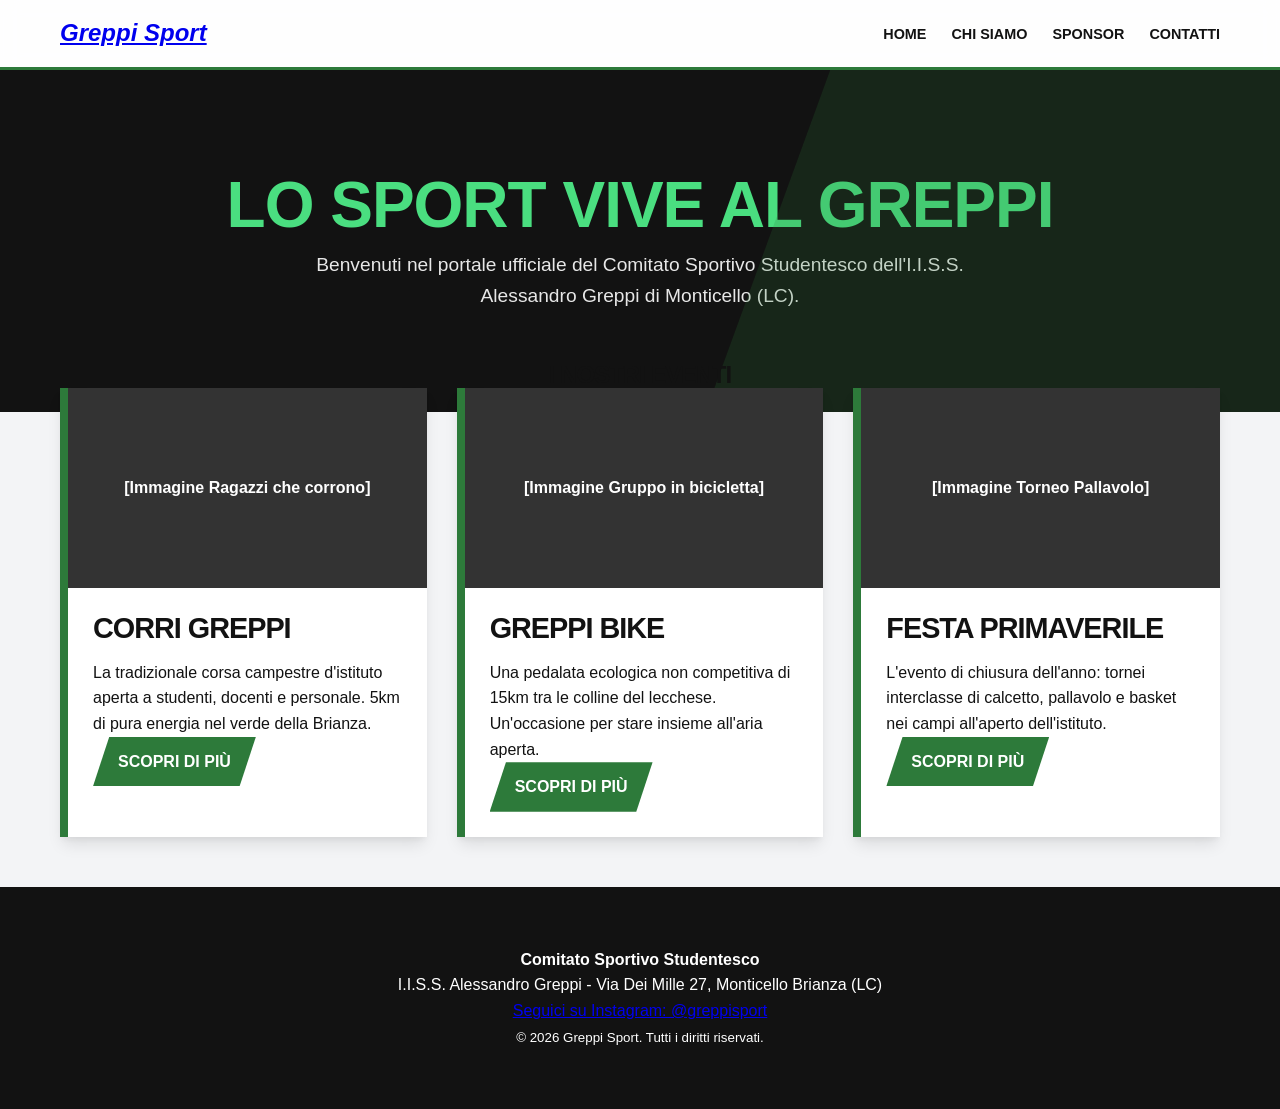
==== index.html @ d5aee399 "prima commit di allineamento" ====
<!DOCTYPE html>
<html lang="it">
<head>
    <meta charset="UTF-8">
    <meta name="viewport" content="width=device-width, initial-scale=1.0">
    <meta name="description" content="Comitato Sportivo Studentesco dell'I.I.S.S. Alessandro Greppi. Eventi sportivi: Corri Greppi, Greppi Bike, Festa Primaverile. Corsa, maratona, Villa Greppi.">
    <title>Greppi Sport | I.I.S.S. Alessandro Greppi</title>
    <link rel="stylesheet" href="css/style.css">
</head>
<body>

    <header class="main-header">
        <nav class="navbar">
            <div class="logo"><a href="index.html">Greppi Sport</a></div>
            <button class="menu-toggle" id="menuToggle">☰</button>
            <ul class="nav-links" id="navLinks">
                <li><a href="index.html">Home</a></li>
                <li><a href="chi-siamo.html">Chi Siamo</a></li>
                <li><a href="sponsor.html">Sponsor</a></li>
                <li><a href="contatti.html">Contatti</a></li>
            </ul>
        </nav>
    </header>

    <section class="hero">
        <h1>Lo sport vive al Greppi</h1>
        <p>Benvenuti nel portale ufficiale del Comitato Sportivo Studentesco dell'I.I.S.S. Alessandro Greppi di Monticello (LC).</p>
    </section>

    <main class="container">
        <h2 style="text-align: center;">I Nostri Eventi</h2>
        <div class="events-grid">
            <div class="card">
                <div class="card-img">[Immagine Ragazzi che corrono]</div>
                <div class="card-content">
                    <h3>Corri Greppi</h3>
                    <p>La tradizionale corsa campestre d'istituto aperta a studenti, docenti e personale. 5km di pura energia nel verde della Brianza.</p>
                    <a href="corri-greppi/index.html" class="btn">Scopri di più</a>
                </div>
            </div>
            
            <div class="card">
                <div class="card-img">[Immagine Gruppo in bicicletta]</div>
                <div class="card-content">
                    <h3>Greppi Bike</h3>
                    <p>Una pedalata ecologica non competitiva di 15km tra le colline del lecchese. Un'occasione per stare insieme all'aria aperta.</p>
                    <a href="greppi-bike/index.html" class="btn">Scopri di più</a>
                </div>
            </div>

            <div class="card">
                <div class="card-img">[Immagine Torneo Pallavolo]</div>
                <div class="card-content">
                    <h3>Festa Primaverile</h3>
                    <p>L'evento di chiusura dell'anno: tornei interclasse di calcetto, pallavolo e basket nei campi all'aperto dell'istituto.</p>
                    <a href="festa-primaverile/index.html" class="btn">Scopri di più</a>
                </div>
            </div>
        </div>
    </main>

    <footer>
        <p><strong>Comitato Sportivo Studentesco</strong></p>
        <p>I.I.S.S. Alessandro Greppi - Via Dei Mille 27, Monticello Brianza (LC)</p>
        <p><a href="https://instagram.com/greppisport" target="_blank">Seguici su Instagram: @greppisport</a></p>
        <p><small>&copy; 2026 Greppi Sport. Tutti i diritti riservati.</small></p>
    </footer>

    <script src="js/main.js"></script>
</body>
</html>
---- css/style.css ----
/* css/style.css */
:root {
  --primary: #2d7a3a; /* Verde Greppi */
  --primary-bright: #4ade80; /* Verde brillante per accenti */
  --accent: #facc15; /* Giallo per contrasto (richiama i pettorali/trofei) */
  --dark: #121212;
  --light: #ffffff;
  --gray-100: #f3f4f6;
  --gray-800: #1f2937;
  --bg-light: #f3f4f6;
  --font-main: 'Segoe UI', Roboto, Helvetica, Arial, sans-serif;
  --shadow: 0 10px 15px -3px rgba(0, 0, 0, 0.1), 0 4px 6px -2px rgba(0, 0, 0, 0.05);
}

/* Reset e Base */
* { margin: 0; padding: 0; box-sizing: border-box; }

html { 
  scroll-behavior: smooth; 
  scroll-padding-top: 100px; 
}

body {
  font-family: var(--font-main);
  background-color: var(--gray-100);
  color: var(--dark);
  line-height: 1.6;
  overflow-x: hidden;
}

/* Tipografia Sportiva */
h1, h2, h3 {
  text-transform: uppercase;
  font-weight: 800;
  letter-spacing: -1px;
  line-height: 1.1;
}

/* Header Glassmorphism */
.main-header {
  background: rgba(255, 255, 255, 0.9);
  backdrop-filter: blur(10px);
  border-bottom: 3px solid var(--primary);
  position: sticky;
  top: 0;
  z-index: 1000;
  height: 70px;
}

.navbar {
  display: flex;
  justify-content: space-between;
  align-items: center;
  max-width: 1200px;
  height: 100%;
  margin: 0 auto;
  padding: 0 20px;
}

.logo {
  font-size: 1.5rem;
  color: var(--primary);
  font-weight: 900;
  font-style: italic;
}

.nav-links {
  display: flex;
  gap: 25px;
  list-style: none;
}

.nav-links a {
  text-decoration: none;
  color: var(--dark);
  font-weight: 700;
  font-size: 0.9rem;
  text-transform: uppercase;
  transition: color 0.3s;
}

.nav-links a:hover { color: var(--primary); }

/* Hero Section "Aggressiva" */
.hero {
  background: var(--dark);
  color: var(--light);
  padding: 100px 20px;
  text-align: center;
  position: relative;
  overflow: hidden;
}

/* Effetto striscia diagonale sullo sfondo */
.hero::after {
  content: "";
  position: absolute;
  top: 0; right: -10%;
  width: 50%; height: 100%;
  background: var(--primary);
  transform: skewX(-20deg);
  z-index: 1;
  opacity: 0.2;
}

.hero .content {
  position: relative;
  z-index: 2;
}

.hero h1 {
  font-size: 4rem;
  margin-bottom: 10px;
  color: var(--primary-bright);
}

.hero p {
  font-size: 1.2rem;
  max-width: 700px;
  margin: 0 auto;
  font-weight: 300;
  opacity: 0.9;
}

/* Event Cards - Stile "Flyer" */
.container {
  max-width: 1200px;
  margin: -50px auto 50px; /* Sovrappone leggermente alla hero */
  padding: 0 20px;
  position: relative;
  z-index: 10;
}

.events-grid {
  display: grid;
  grid-template-columns: repeat(auto-fit, minmax(320px, 1fr));
  gap: 30px;
}

.card {
  background: var(--light);
  border-radius: 0; /* Angoli squadrati per un look più tecnico */
  border-left: 8px solid var(--primary);
  box-shadow: var(--shadow);
  transition: transform 0.3s, box-shadow 0.3s;
  display: flex;
  flex-direction: column;
}

.card:hover {
  transform: translateY(-10px) rotate(1deg);
  box-shadow: 20px 20px 0px var(--accent);
}

.card-img {
  height: 200px;
  background: #333;
  color: white;
  display: flex;
  align-items: center;
  justify-content: center;
  font-weight: 800;
  background-size: cover;
  background-position: center;
}

.card-content { padding: 25px; }

.card-content h3 {
  font-size: 1.8rem;
  margin-bottom: 15px;
}

/* Pulsanti "Street" */
.btn {
  display: inline-block;
  padding: 12px 25px;
  background: var(--primary);
  color: white;
  text-decoration: none;
  font-weight: 800;
  text-transform: uppercase;
  border: none;
  cursor: pointer;
  transition: 0.2s;
  clip-path: polygon(10% 0, 100% 0, 90% 100%, 0% 100%); /* Forma a trapezio sportivo */
}

.btn:hover {
  background: var(--dark);
  transform: scale(1.05);
}

/* Navbar Evento (Secondaria) */
.event-nav {
  background: var(--dark);
  padding: 15px 0;
  position: sticky;
  top: 70px;
  z-index: 999;
}

.event-nav ul {
  display: flex;
  justify-content: center;
  list-style: none;
  gap: 20px;
  flex-wrap: wrap;
}

.event-nav a {
  color: var(--light);
  text-transform: uppercase;
  font-size: 0.8rem;
  font-weight: 700;
  text-decoration: none;
  padding: 5px 10px;
}

.event-nav a:hover {
  background: var(--primary);
}

/* Sezioni Interne Evento */
.event-section {
  padding: 80px 20px;
  max-width: 900px;
  margin: 0 auto;
}

.event-section h2 {
  font-size: 2.5rem;
  margin-bottom: 30px;
  position: relative;
}

.event-section h2::before {
  content: "";
  position: absolute;
  bottom: -10px;
  left: 0;
  width: 60px;
  height: 6px;
  background: var(--accent);
}

/* Form e Input */
.form-group { margin-bottom: 20px; }
.form-control {
  width: 100%;
  padding: 15px;
  border: 2px solid var(--gray-100);
  background: var(--gray-100);
  font-weight: 600;
}

.form-control:focus {
  outline: none;
  border-color: var(--primary);
  background: white;
}

/* Hamburger Menu - Hidden by default (desktop) */
.menu-toggle { 
  display: none; 
}

/* Sponsor Styles */
.sponsor-tier {
  margin-bottom: 4rem;
  text-align: center;
}

.sponsor-tier h2 {
  border-bottom: 2px solid var(--primary);
  display: inline-block;
  padding-bottom: 5px;
  margin-bottom: 2rem;
  text-transform: uppercase;
  letter-spacing: 1px;
}

.logo-grid {
  display: grid;
  grid-template-columns: repeat(auto-fit, minmax(200px, 1fr));
  gap: 2rem;
  align-items: center;
}

.logo-box {
  background: white;
  padding: 2rem;
  border-radius: 8px;
  border: 1px solid #eee;
  display: flex;
  flex-direction: column;
  align-items: center;
  justify-content: center;
  min-height: 150px;
  transition: box-shadow 0.3s ease;
}

.logo-box:hover {
  box-shadow: 0 5px 15px rgba(0,0,0,0.1);
}

.logo-placeholder {
  width: 100%;
  height: 80px;
  background: #f0f0f0;
  display: flex;
  align-items: center;
  justify-content: center;
  color: #999;
  font-size: 0.9rem;
  font-weight: bold;
  border-radius: 4px;
  margin-bottom: 10px;
}

.cta-sponsor {
  background-color: var(--primary);
  color: white;
  padding: 3rem 1rem;
  border-radius: 12px;
  text-align: center;
  margin-top: 2rem;
}

.cta-sponsor h3 { 
  color: white; 
}

/* Footer */
footer {
  background: var(--dark);
  color: white;
  padding: 60px 20px;
  text-align: center;
}

/* Responsive Mobile */
@media (max-width: 768px) {
  .hero h1 { font-size: 2.5rem; }
  .container { margin-top: 20px; }
  .menu-toggle { display: block; font-size: 2rem; color: var(--primary); background: none; border: none; }
  .nav-links {
    display: none;
    position: absolute;
    top: 70px; left: 0; width: 100%;
    background: white; flex-direction: column; padding: 20px;
  }
  .nav-links.active { display: flex; }
}
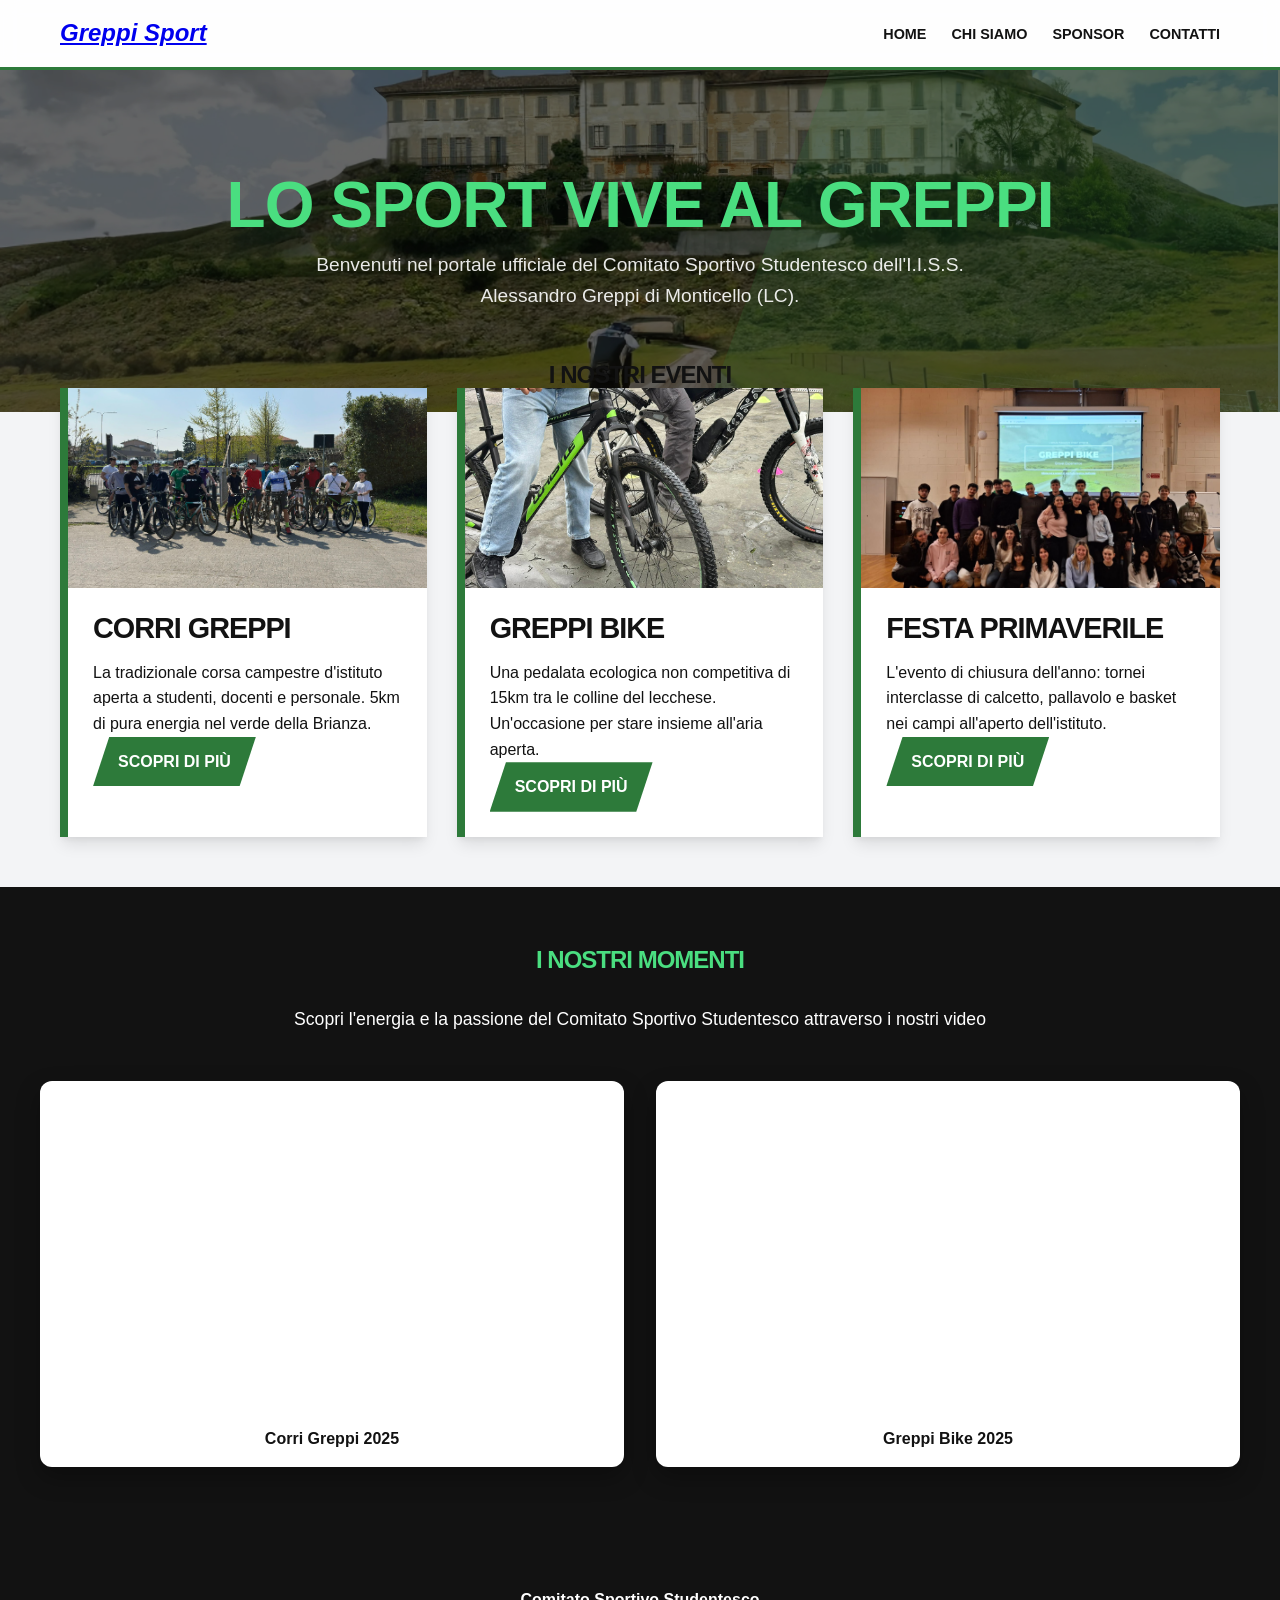
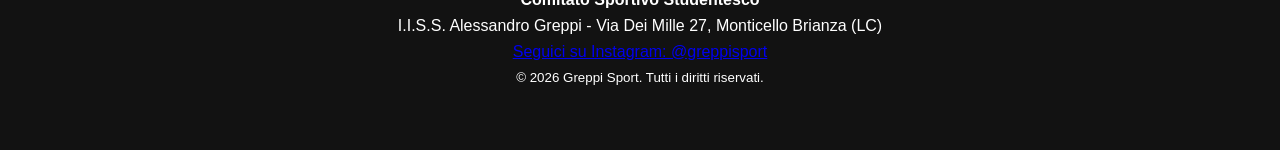
==== commit d641df6b: "correzzione bug e aggiunta contenuti multimediali ricavati dal vecchio sito web" ====
--- a/index.html
+++ b/index.html
@@ -22,16 +22,19 @@
         </nav>
     </header>
 
-    <section class="hero">
-        <h1>Lo sport vive al Greppi</h1>
-        <p>Benvenuti nel portale ufficiale del Comitato Sportivo Studentesco dell'I.I.S.S. Alessandro Greppi di Monticello (LC).</p>
+    <section class="hero" style="background-image: url('img/fotovillahome.png'); background-size: cover; background-position: center;">
+        <div class="hero-overlay" style="position: absolute; top: 0; left: 0; right: 0; bottom: 0; background: rgba(0,0,0,0.6);"></div>
+        <div style="position: relative; z-index: 2;">
+            <h1>Lo sport vive al Greppi</h1>
+            <p>Benvenuti nel portale ufficiale del Comitato Sportivo Studentesco dell'I.I.S.S. Alessandro Greppi di Monticello (LC).</p>
+        </div>
     </section>
 
     <main class="container">
         <h2 style="text-align: center;">I Nostri Eventi</h2>
         <div class="events-grid">
             <div class="card">
-                <div class="card-img">[Immagine Ragazzi che corrono]</div>
+                <div class="card-img" style="background-image: url('img/fotoragazzi.png'); background-size: cover; background-position: center; color: transparent;">[Immagine Ragazzi che corrono]</div>
                 <div class="card-content">
                     <h3>Corri Greppi</h3>
                     <p>La tradizionale corsa campestre d'istituto aperta a studenti, docenti e personale. 5km di pura energia nel verde della Brianza.</p>
@@ -40,7 +43,7 @@
             </div>
             
             <div class="card">
-                <div class="card-img">[Immagine Gruppo in bicicletta]</div>
+                <div class="card-img" style="background-image: url('img/imgbici1'); background-size: cover; background-position: center; color: transparent;">[Immagine Gruppo in bicicletta]</div>
                 <div class="card-content">
                     <h3>Greppi Bike</h3>
                     <p>Una pedalata ecologica non competitiva di 15km tra le colline del lecchese. Un'occasione per stare insieme all'aria aperta.</p>
@@ -49,7 +52,7 @@
             </div>
 
             <div class="card">
-                <div class="card-img">[Immagine Torneo Pallavolo]</div>
+                <div class="card-img" style="background-image: url('img/grupporagazzicomitato.jpg'); background-size: cover; background-position: center; color: transparent;">[Immagine Torneo Pallavolo]</div>
                 <div class="card-content">
                     <h3>Festa Primaverile</h3>
                     <p>L'evento di chiusura dell'anno: tornei interclasse di calcetto, pallavolo e basket nei campi all'aperto dell'istituto.</p>
@@ -58,6 +61,37 @@
             </div>
         </div>
     </main>
+
+    <section style="background: var(--dark); color: white; padding: 60px 20px; text-align: center;">
+        <h2 style="color: var(--primary-bright); margin-bottom: 2rem;">I Nostri Momenti</h2>
+        <p style="margin-bottom: 3rem; font-size: 1.1rem;">Scopri l'energia e la passione del Comitato Sportivo Studentesco attraverso i nostri video</p>
+        
+        <div style="display: grid; grid-template-columns: repeat(auto-fit, minmax(400px, 1fr)); gap: 2rem; max-width: 1200px; margin: 0 auto;">
+            <div style="background: white; border-radius: 12px; overflow: hidden; box-shadow: 0 10px 25px rgba(0,0,0,0.3);">
+                <div style="position: relative; padding-bottom: 56.25%; height: 0;">
+                    <iframe src="https://www.youtube.com/embed/0tg53-FqKUw" 
+                            style="position: absolute; top: 0; left: 0; width: 100%; height: 100%; border: none;" 
+                            allowfullscreen>
+                    </iframe>
+                </div>
+                <div style="padding: 1rem;">
+                    <h4 style="color: var(--dark); margin: 0;">Corri Greppi 2025</h4>
+                </div>
+            </div>
+            
+            <div style="background: white; border-radius: 12px; overflow: hidden; box-shadow: 0 10px 25px rgba(0,0,0,0.3);">
+                <div style="position: relative; padding-bottom: 56.25%; height: 0;">
+                    <iframe src="https://www.youtube.com/embed/YhmUD1YrfaY" 
+                            style="position: absolute; top: 0; left: 0; width: 100%; height: 100%; border: none;" 
+                            allowfullscreen>
+                    </iframe>
+                </div>
+                <div style="padding: 1rem;">
+                    <h4 style="color: var(--dark); margin: 0;">Greppi Bike 2025</h4>
+                </div>
+            </div>
+        </div>
+    </section>
 
     <footer>
         <p><strong>Comitato Sportivo Studentesco</strong></p>
--- a/css/style.css
+++ b/css/style.css
@@ -329,6 +329,19 @@
 
 .cta-sponsor h3 { 
   color: white; 
+}
+
+/* Contact & About Grid Responsive */
+.contact-grid,
+.about-grid {
+  grid-template-columns: 1fr 1fr;
+}
+
+@media (max-width: 768px) {
+  .contact-grid,
+  .about-grid {
+    grid-template-columns: 1fr;
+  }
 }
 
 /* Footer */
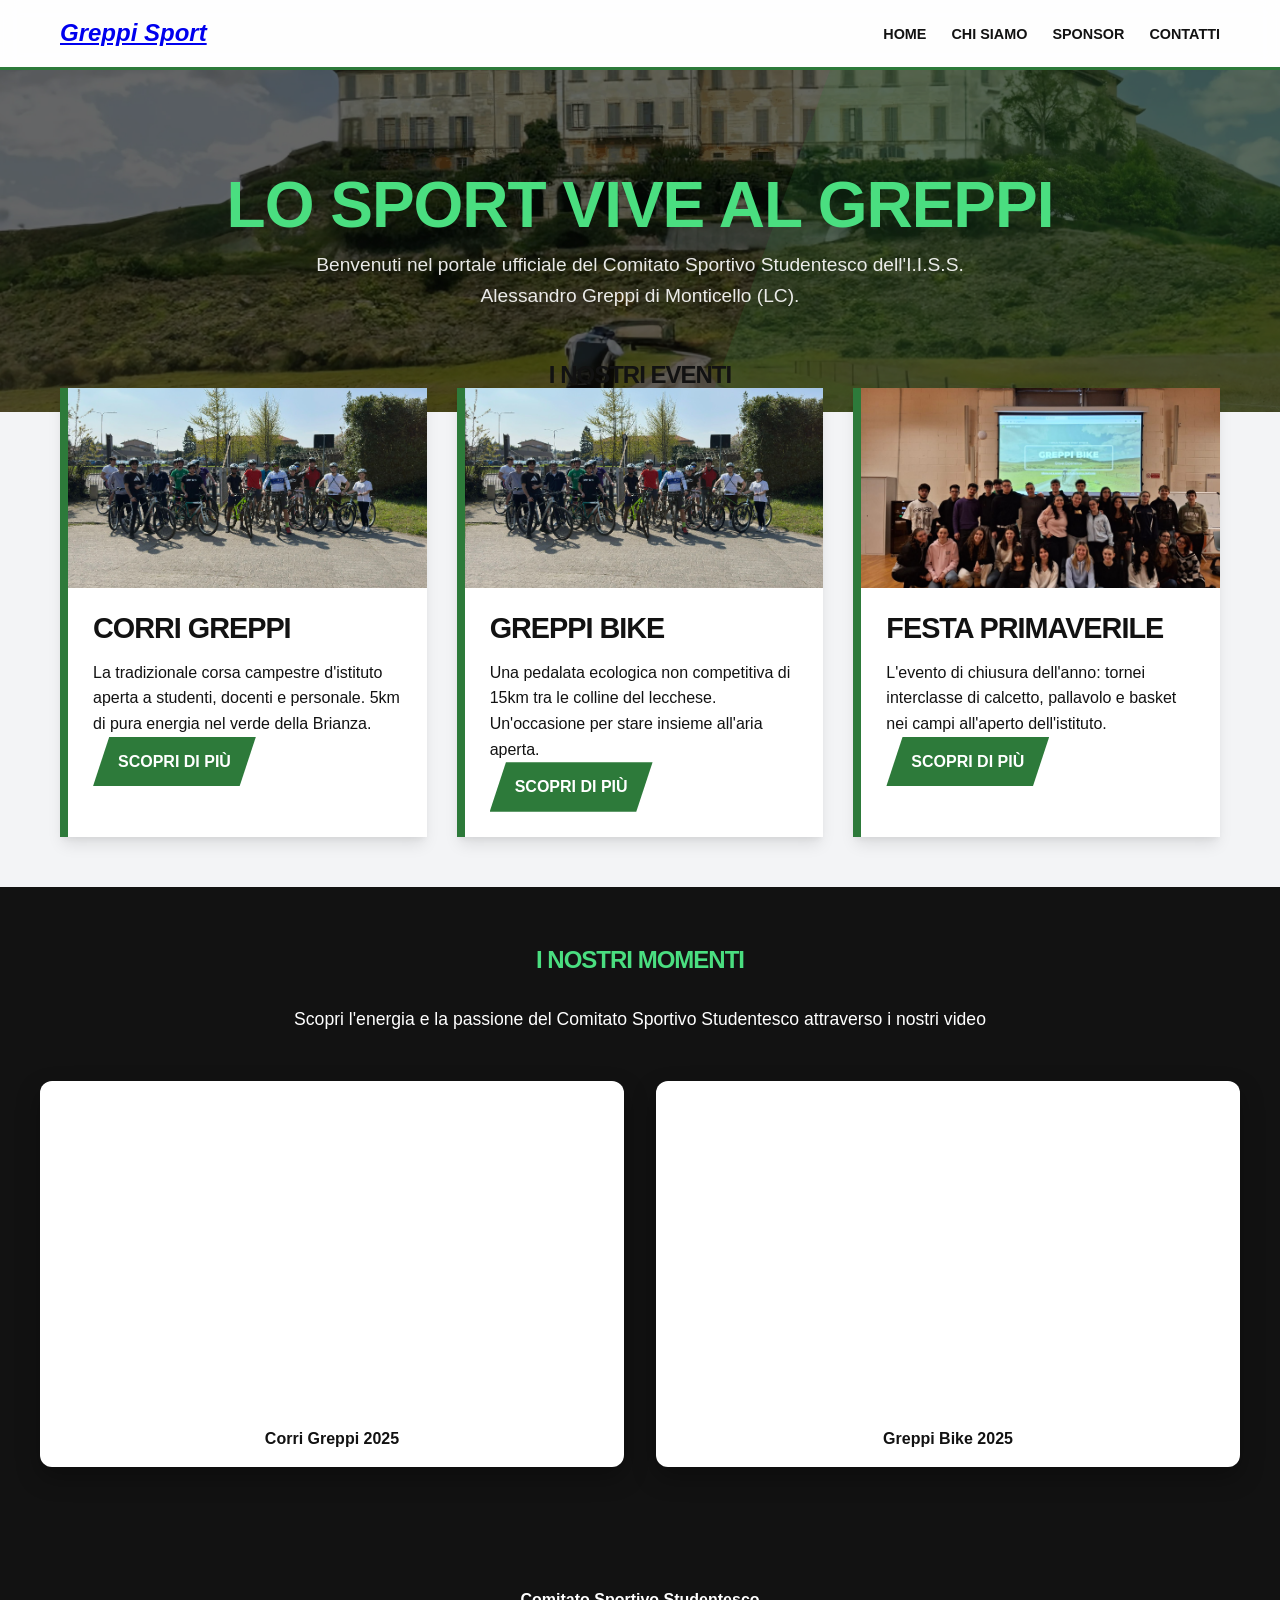
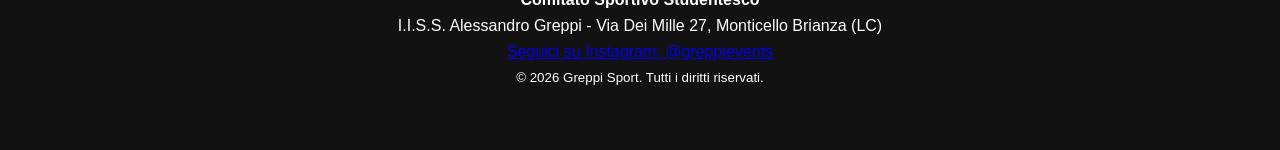
==== commit 3f4591bd: "modifica pagine iscrizioni e chi siamo" ====
--- a/index.html
+++ b/index.html
@@ -43,7 +43,7 @@
             </div>
             
             <div class="card">
-                <div class="card-img" style="background-image: url('img/imgbici1'); background-size: cover; background-position: center; color: transparent;">[Immagine Gruppo in bicicletta]</div>
+                <div class="card-img" style="background-image: url('img/fotoragazzi.png'); background-size: cover; background-position: center; color: transparent;">[Immagine Gruppo in bicicletta]</div>
                 <div class="card-content">
                     <h3>Greppi Bike</h3>
                     <p>Una pedalata ecologica non competitiva di 15km tra le colline del lecchese. Un'occasione per stare insieme all'aria aperta.</p>
@@ -96,7 +96,7 @@
     <footer>
         <p><strong>Comitato Sportivo Studentesco</strong></p>
         <p>I.I.S.S. Alessandro Greppi - Via Dei Mille 27, Monticello Brianza (LC)</p>
-        <p><a href="https://instagram.com/greppisport" target="_blank">Seguici su Instagram: @greppisport</a></p>
+        <p><a href="https://instagram.com/greppievents" target="_blank">Seguici su Instagram: @greppievents</a></p>
         <p><small>&copy; 2026 Greppi Sport. Tutti i diritti riservati.</small></p>
     </footer>
 
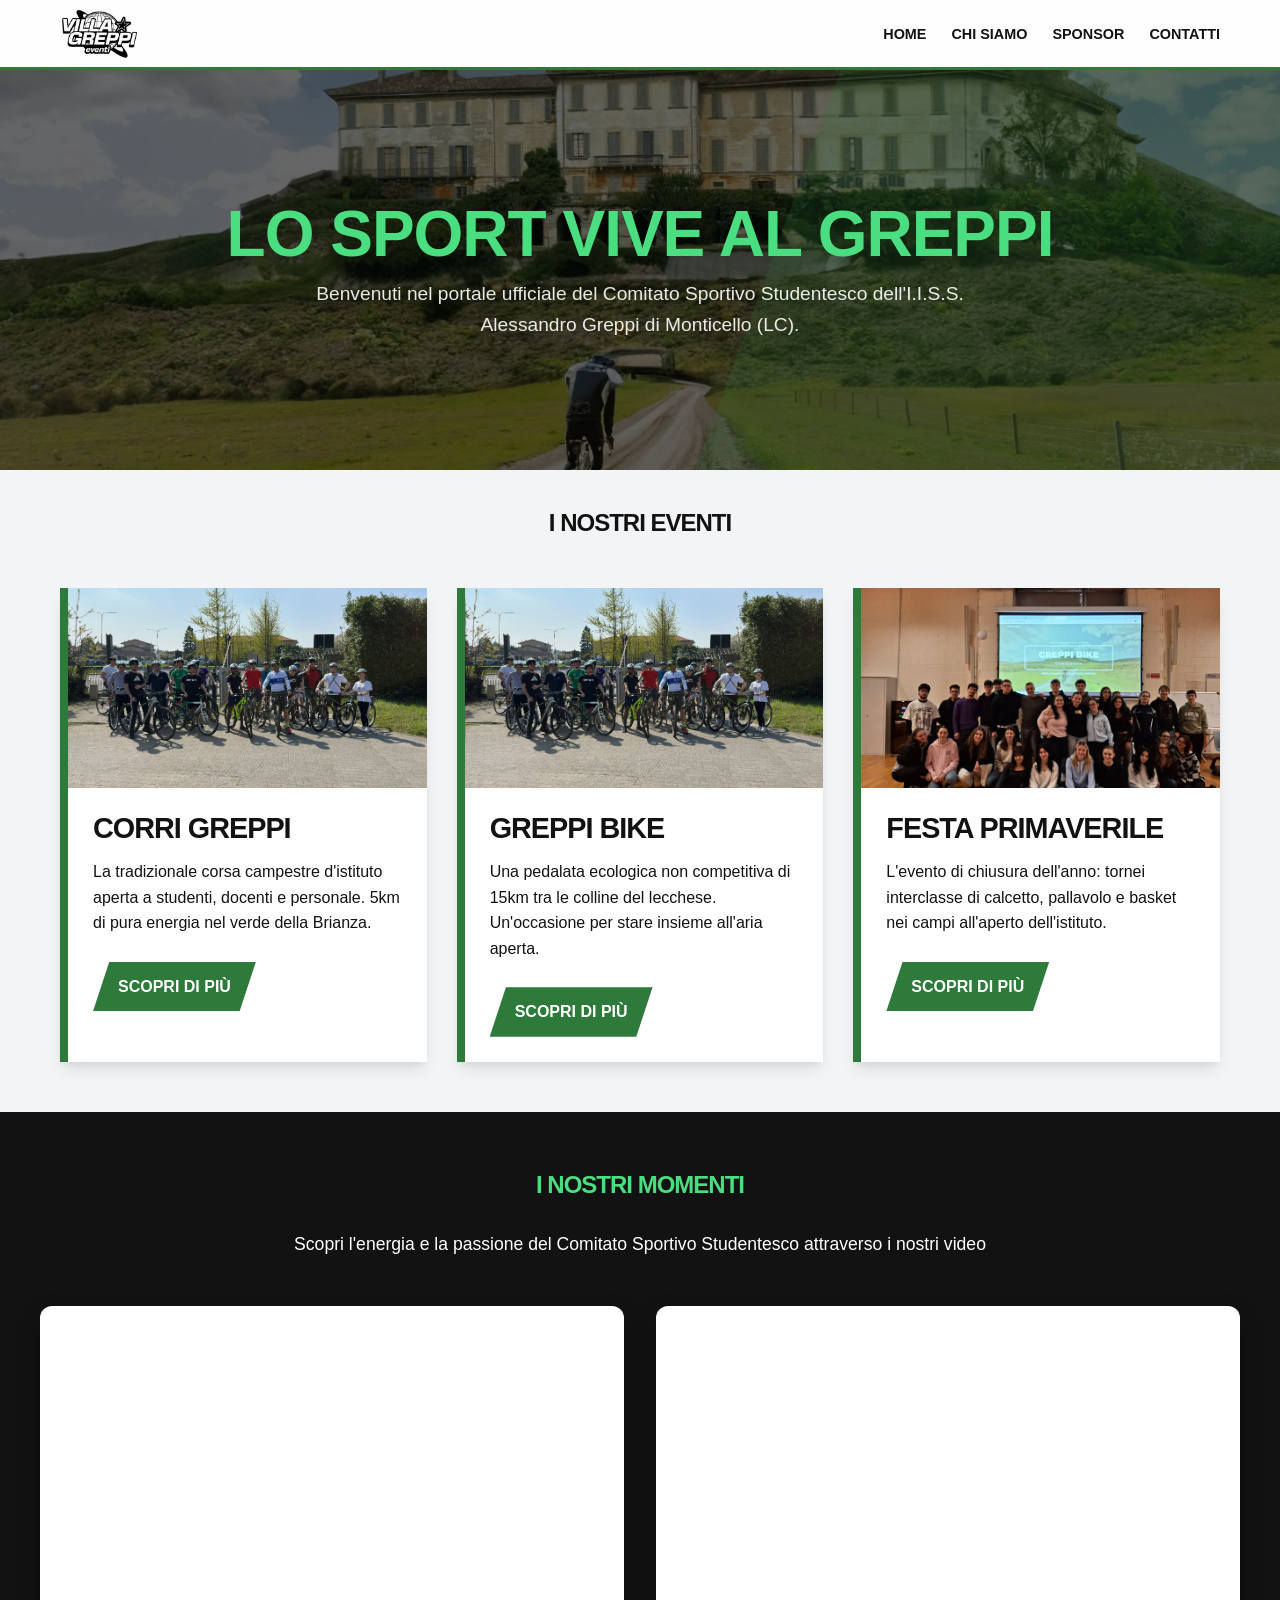
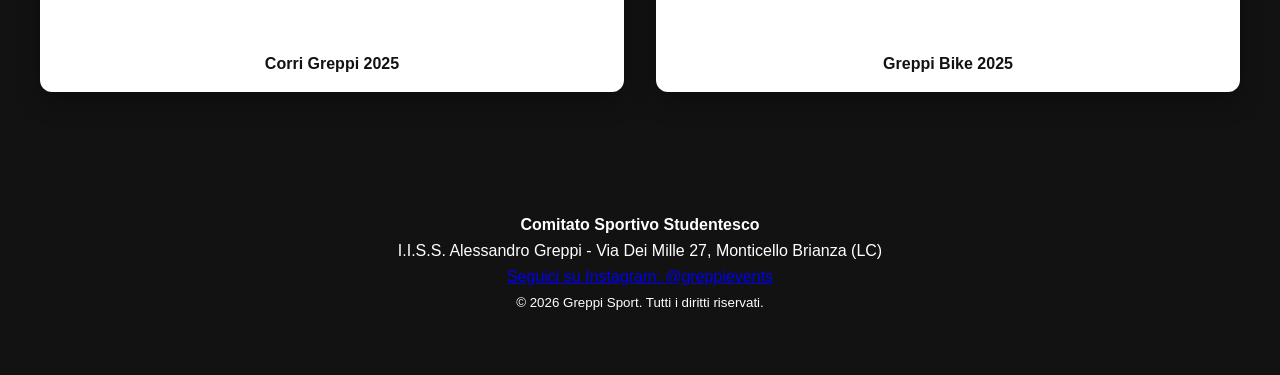
==== commit e2941f32: "implementato sitema di gestione del sito tramite dashboard, grazie AI che esisti" ====
--- a/index.html
+++ b/index.html
@@ -11,7 +11,7 @@
 
     <header class="main-header">
         <nav class="navbar">
-            <div class="logo"><a href="index.html">Greppi Sport</a></div>
+            <div class="logo"><a href="index.html"><img src="img/logo1.png" alt="Logo Greppi Sport"></a></div>
             <button class="menu-toggle" id="menuToggle">☰</button>
             <ul class="nav-links" id="navLinks">
                 <li><a href="index.html">Home</a></li>
@@ -32,12 +32,15 @@
 
     <main class="container">
         <h2 style="text-align: center;">I Nostri Eventi</h2>
+        <br>
+        <br>
         <div class="events-grid">
             <div class="card">
                 <div class="card-img" style="background-image: url('img/fotoragazzi.png'); background-size: cover; background-position: center; color: transparent;">[Immagine Ragazzi che corrono]</div>
                 <div class="card-content">
                     <h3>Corri Greppi</h3>
                     <p>La tradizionale corsa campestre d'istituto aperta a studenti, docenti e personale. 5km di pura energia nel verde della Brianza.</p>
+                    <br>
                     <a href="corri-greppi/index.html" class="btn">Scopri di più</a>
                 </div>
             </div>
@@ -47,6 +50,7 @@
                 <div class="card-content">
                     <h3>Greppi Bike</h3>
                     <p>Una pedalata ecologica non competitiva di 15km tra le colline del lecchese. Un'occasione per stare insieme all'aria aperta.</p>
+                    <br>
                     <a href="greppi-bike/index.html" class="btn">Scopri di più</a>
                 </div>
             </div>
@@ -56,6 +60,7 @@
                 <div class="card-content">
                     <h3>Festa Primaverile</h3>
                     <p>L'evento di chiusura dell'anno: tornei interclasse di calcetto, pallavolo e basket nei campi all'aperto dell'istituto.</p>
+                    <br>
                     <a href="festa-primaverile/index.html" class="btn">Scopri di più</a>
                 </div>
             </div>
@@ -66,10 +71,10 @@
         <h2 style="color: var(--primary-bright); margin-bottom: 2rem;">I Nostri Momenti</h2>
         <p style="margin-bottom: 3rem; font-size: 1.1rem;">Scopri l'energia e la passione del Comitato Sportivo Studentesco attraverso i nostri video</p>
         
-        <div style="display: grid; grid-template-columns: repeat(auto-fit, minmax(400px, 1fr)); gap: 2rem; max-width: 1200px; margin: 0 auto;">
+        <div class="video-grid" style="display: grid; grid-template-columns: repeat(auto-fit, minmax(400px, 1fr)); gap: 2rem; max-width: 1200px; margin: 0 auto;">
             <div style="background: white; border-radius: 12px; overflow: hidden; box-shadow: 0 10px 25px rgba(0,0,0,0.3);">
                 <div style="position: relative; padding-bottom: 56.25%; height: 0;">
-                    <iframe src="https://www.youtube.com/embed/0tg53-FqKUw" 
+                    <iframe src="https://www.youtube-nocookie.com/embed/0tg53-FqKUw" 
                             style="position: absolute; top: 0; left: 0; width: 100%; height: 100%; border: none;" 
                             allowfullscreen>
                     </iframe>
@@ -81,7 +86,7 @@
             
             <div style="background: white; border-radius: 12px; overflow: hidden; box-shadow: 0 10px 25px rgba(0,0,0,0.3);">
                 <div style="position: relative; padding-bottom: 56.25%; height: 0;">
-                    <iframe src="https://www.youtube.com/embed/YhmUD1YrfaY" 
+                    <iframe src="https://www.youtube-nocookie.com/embed/YhmUD1YrfaY" 
                             style="position: absolute; top: 0; left: 0; width: 100%; height: 100%; border: none;" 
                             allowfullscreen>
                     </iframe>
--- a/css/style.css
+++ b/css/style.css
@@ -62,6 +62,14 @@
   color: var(--primary);
   font-weight: 900;
   font-style: italic;
+  display: flex;
+  align-items: center;
+}
+
+.logo img {
+  height: 50px;
+  width: auto;
+  vertical-align: middle;
 }
 
 .nav-links {
@@ -89,6 +97,11 @@
   text-align: center;
   position: relative;
   overflow: hidden;
+  min-height: 400px; /* Altezza minima uniforme per tutte le Hero */
+  display: flex;
+  flex-direction: column;
+  justify-content: center;
+  align-items: center;
 }
 
 /* Effetto striscia diagonale sullo sfondo */
@@ -125,10 +138,11 @@
 /* Event Cards - Stile "Flyer" */
 .container {
   max-width: 1200px;
-  margin: -50px auto 50px; /* Sovrappone leggermente alla hero */
+  margin: 40px auto 50px; /* Distacco di 40px dalla hero per leggibilità */
   padding: 0 20px;
   position: relative;
   z-index: 10;
+  scroll-margin-top: 80px; /* Evita che l'header copra il contenuto allo scroll */
 }
 
 .events-grid {
@@ -228,6 +242,37 @@
   margin: 0 auto;
 }
 
+.event-section p {
+  margin-bottom: 0.8rem; /* Riduce lo spazio tra paragrafi per maggiore leggibilità */
+}
+
+/* Stile per le immagini nelle pagine evento */
+.event-image {
+  width: 100%;
+  max-width: 600px;
+  height: auto;
+  border-radius: 8px;
+  box-shadow: 0 4px 8px rgba(0,0,0,0.1);
+  margin: 1rem auto;
+  display: block;
+}
+
+/* Stile per placeholder grigio */
+.image-placeholder {
+  width: 100%;
+  max-width: 600px;
+  height: 200px;
+  background-color: #e0e0e0;
+  border-radius: 8px;
+  box-shadow: 0 4px 8px rgba(0,0,0,0.1);
+  margin: 1rem auto;
+  display: flex;
+  align-items: center;
+  justify-content: center;
+  color: #666;
+  font-style: italic;
+}
+
 .event-section h2 {
   font-size: 2.5rem;
   margin-bottom: 30px;
@@ -342,6 +387,9 @@
   .about-grid {
     grid-template-columns: 1fr;
   }
+  .video-grid {
+    grid-template-columns: 1fr !important;
+  }
 }
 
 /* Footer */
@@ -353,6 +401,124 @@
 }
 
 /* Responsive Mobile */
+/* Sezione Iscrizioni - Stile Card Orizzontale (simile alla home ma meno esuberante) */
+.signup-section {
+  background: var(--light);
+  border-left: 8px solid var(--primary);
+  box-shadow: var(--shadow);
+  padding: 25px;
+  margin-top: 20px;
+  display: flex;
+  align-items: center;
+  justify-content: space-between;
+  flex-wrap: wrap;
+  gap: 1rem;
+  transition: transform 0.3s, box-shadow 0.3s;
+}
+
+.signup-section:hover {
+  transform: translateY(-3px); /* Riduzione traslazione (da -10px a -3px) */
+  box-shadow: 0 10px 20px rgba(0,0,0,0.1);
+}
+
+.signup-section h3 {
+  color: var(--dark);
+  margin: 0;
+  flex: 1;
+  min-width: 200px;
+}
+
+.signup-section .btn-container {
+  display: flex;
+  gap: 1rem;
+}
+
+/* Sezione Statistiche per Chi Siamo */
+.stats-grid {
+  display: grid;
+  grid-template-columns: repeat(auto-fit, minmax(200px, 1fr));
+  gap: 20px;
+  margin: 2rem 0;
+  text-align: center;
+}
+
+.stat-card {
+  background: var(--dark);
+  color: white;
+  padding: 2rem;
+  border-radius: 8px;
+  box-shadow: var(--shadow);
+}
+
+.stat-number {
+  font-size: 3rem;
+  font-weight: 800;
+  color: var(--primary-bright);
+}
+
+.stat-desc {
+  font-size: 1rem;
+  margin-top: 0.5rem;
+  color: var(--light);
+}
+
+/* Griglia eventi semplice per Chi Siamo */
+.events-simple-grid {
+  display: grid;
+  grid-template-columns: repeat(auto-fit, minmax(250px, 1fr));
+  gap: 20px;
+  margin-top: 2rem;
+}
+
+.simple-card {
+  background: white;
+  border-radius: 8px;
+  overflow: hidden;
+  box-shadow: var(--shadow);
+  text-align: center;
+  transition: transform 0.3s, box-shadow 0.3s;
+}
+
+.simple-card:hover {
+  transform: translateY(-5px);
+  box-shadow: 0 15px 30px rgba(0,0,0,0.15);
+}
+
+.simple-card img {
+  width: 100%;
+  height: 150px;
+  object-fit: cover;
+}
+
+.simple-card h4 {
+  color: var(--primary);
+  margin: 1rem 0 0.5rem;
+  font-size: 1.3rem;
+}
+
+.simple-card p {
+  padding: 0 1rem 1rem;
+  color: var(--gray-800);
+  font-size: 0.95rem;
+}
+
+/* Effetto hover per la sezione Team */
+.team-card {
+  cursor: pointer;
+}
+
+.team-card img {
+  transition: transform 0.3s;
+}
+
+.team-card:hover img {
+  transform: scale(1.05);
+}
+
+.team-card:hover .team-overlay {
+  transform: translateY(0) !important;
+}
+
 @media (max-width: 768px) {
   .hero h1 { font-size: 2.5rem; }
   .container { margin-top: 20px; }
@@ -364,4 +530,76 @@
     background: white; flex-direction: column; padding: 20px;
   }
   .nav-links.active { display: flex; }
+}
+
+/* Stili per l'Editor WYSIWYG Flottante */
+.editor-toolbar-floating {
+  background: white;
+  border: 1px solid #ccc;
+  border-radius: 4px;
+  padding: 5px;
+  box-shadow: 0 2px 10px rgba(0,0,0,0.1);
+  z-index: 10000;
+  display: none;
+  position: fixed;
+}
+
+.editor-toolbar-floating button {
+  background: none;
+  border: none;
+  padding: 5px 10px;
+  cursor: pointer;
+  font-size: 14px;
+  transition: background 0.2s;
+}
+
+.editor-toolbar-floating button:hover {
+  background: #f0f0f0;
+  border-radius: 3px;
+}
+
+/* Stili per la Dashboard (se non già presenti) */
+.dashboard-container {
+  display: flex;
+  min-height: 100vh;
+}
+
+.sidebar {
+  width: 250px;
+  background: var(--dark);
+  color: white;
+  padding: 1rem;
+}
+
+.sidebar h3 {
+  color: var(--primary-bright);
+  margin-bottom: 1rem;
+}
+
+.sidebar nav a {
+  display: block;
+  color: white;
+  padding: 0.8rem;
+  text-decoration: none;
+  border-radius: 4px;
+  margin-bottom: 0.5rem;
+}
+
+.sidebar nav a:hover,
+.sidebar nav a.active {
+  background: var(--primary);
+}
+
+.main-content {
+  flex: 1;
+  padding: 2rem;
+  background: var(--gray-100);
+}
+
+.section {
+  display: none;
+}
+
+.section.active {
+  display: block;
 }
